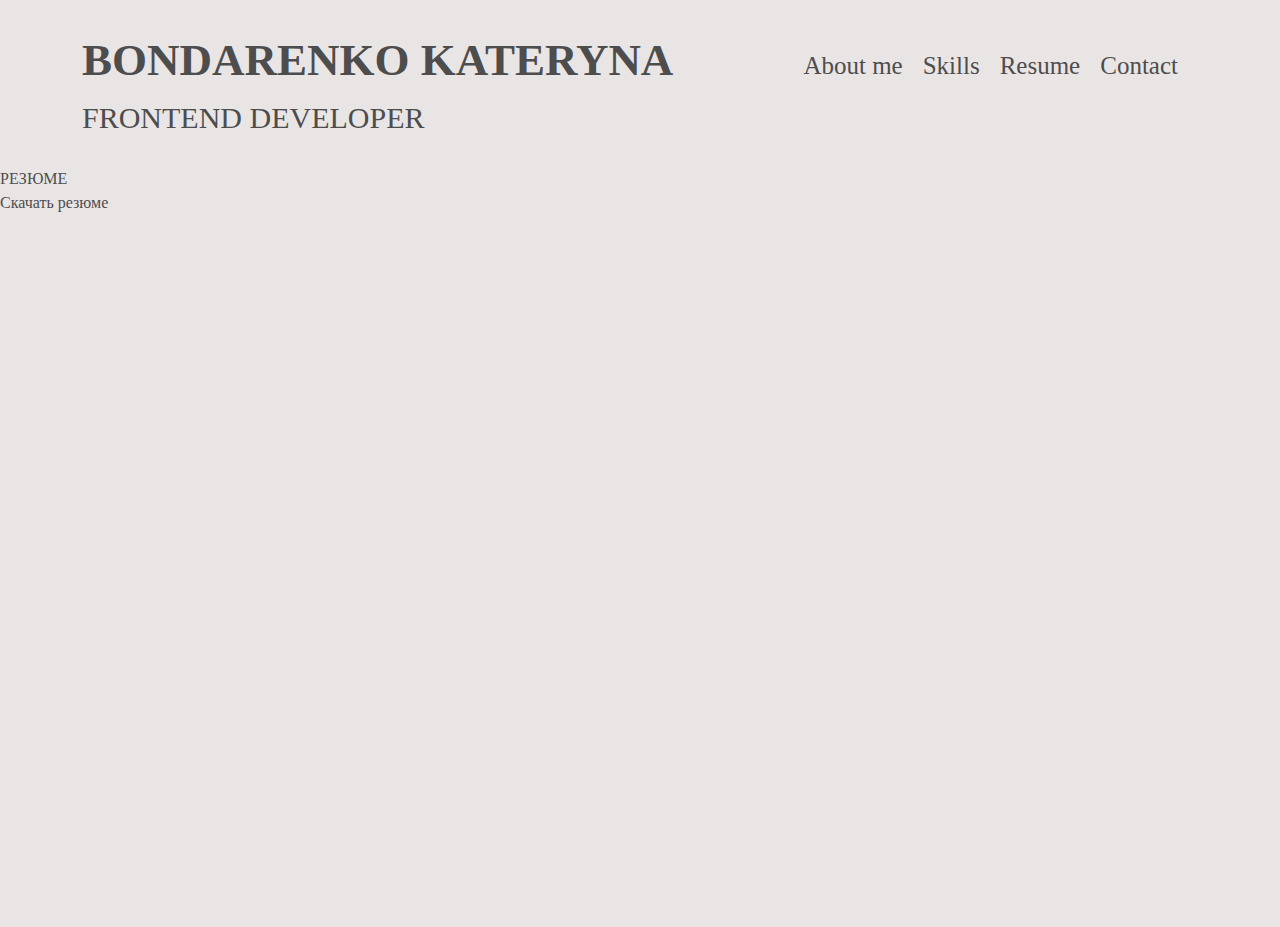
==== Resume.html @ 997be39d "v-1" ====
<!DOCTYPE html>
<html lang="en">

<head>
	<meta charset="UTF-8">
	<meta name="viewport" content="width=device-width, initial-scale=1">
	<title>Resume</title>
	<link rel="stylesheet" href="css/style.css">
	<link rel="stylesheet" href="css/reset.css">
	<link href="https://fonts.googleapis.com/css2?family=Noto+Sans+TC:wght@100;300;400;500;700;900&family=Shadows+Into+Light&family=Tenali+Ramakrishna&display=swap" rel="stylesheet">
</head>
<body>
	<header class="header">
		<div class="container">
			<div class="header__top">	
					<div class="developer__name">
						<p class="name">Bondarenko Kateryna</p>
						<p class="develop">Frontend developer</p>
					</div>
					<div class="resume__menu">
						<nav class="menu">
							<a href="/index.html">
								<span>About me</span>
							</a>
							<a href="/skills.html">
								<span>Skills</span>
							</a>
							<a href="/Resume.html">
								<span>Resume</span>
							</a>
							<a href="/Contact.html">
								<span>Contact</span>
							</a>
						</nav>
					</div>
			</div>
		</div>
	</header>
	<script src="js/script.js"></script>
</body>
<main>
	<div class="container">
		<p>РЕЗЮМЕ</p>
		
  <p><a href="/img/%D0%95%D0%BA%D0%B0%D1%82%D0%B5%D1%80%D0%B8%D0%BD%D0%B0%20%D0%A0e%20(1).docx" download>Скачать резюме</a>
</body>
</html>

	</div>
</main>
---- css/style.css ----
.container {
	max-width: 1300px;
	margin: 0 auto;
	
}
.header__top {
	margin: 3vh;
	display: flex;
	justify-content: space-around;
	font-family:serif;
}

.developer__name,
.main__info-text p {
	text-transform: uppercase;
	font-size: 45px;
	font-weight: bolder;
}
.develop{
	font-weight: 300;
	font-size: 30px;
}
nav {
	display: flex;
	justify-content:space-between;
	margin: 10px;
}

nav a {
	font-size: 25px;
	color: #4d4d4d;
	position: relative;
	transition: all .2s;
	overflow: hidden;
		margin: 10px;	
}

nav a:hover {
	color: #9fdbe2;
}

nav a::before {
	content: "";
	position: absolute;
	left: -200%;
	width: 100%;
	height: 100%;
	background: #eb2141;
	z-index: 99;
	transition: all .4s cubic-bezier(0.1, 0, 0.3, 1);
}

nav a:hover::before {
	left: 100%;
}

nav a::after {
	content: "";
	position: absolute;
bottom: 10%;
	margin-top: -5px;
	left: 100%;
	width: 100%;
	height: 4px;
	background: #eb2141;
	transition: all .3s;
	transition-delay: .4s;
}

nav a:hover::after {
	left: 0%;
}

.main__foto {	
	min-width: 200px;
	max-width: 500px;
		
}
.main__foto img{
	border-radius: 100%;
		 -webkit-filter: grayscale(20%) contrast(70%); 

}
.main__steck{
	margin: 5vh 0 ;
	display: flex;
	justify-content:center;
}
.main__info {	
	min-width: 250px;
	max-width: 500px;
	text-align: center;
		
}
.main__info-common {
	font-weight: 600;
	display: flex;
	justify-content: space-between;
	margin: 10% 2%;
}
.main__info-common div{
	min-width: 150px;
	max-width: 200px;
	height: 150px;
	border-radius: 100%;

}
.main__info-common div:hover{
	cursor: pointer;
	box-shadow: 0 24px 38px rgba(0,0,0,0.25), 0 20px 20px rgba(0,0,0,0.22);
}
.main__info-common a{
	display: block;
	margin: 6vh 0;
	text-transform: uppercase;
	font-weight: 25px;
	
}
.AboutMe{
	background-color: #e83556;
}
.Resume{
	background-color:#61d0d4;
}
.Contact{
	background-color: #d1c926;
}
.footer {
	background-color: #e83556;
	margin: 2vh 0;


}
.footer__info{
		display: flex;
	justify-content: space-around;
	padding: 4vh 0;
	
}
.footer__call img,
.footer__mail img,
.footer__social-img,
.footer__copiright img{
	background-color:#61d0d4;
	border-radius: 100%;
	width: 72px;
	height: 72px;
}

.footer__call,
.footer__mail,
.footer__copiright{
display: flex;
	justify-content: space-around;
}
.footer__call p,
.footer__mail p,
.footer__copiright p{
	font-size: 17px;
	font-weight: 600;
	margin: 20px 15px 5px 5px;
	
}
.footer__call a,
.footer__mail a,
.footer__copiright p{
	color: white;
	
}

.footer__social{
	display: flex;
	justify-content: space-around;
}
.footer__social-group{
	margin: 20px 15px 5px 5px;
	display: flex;
	justify-content: space-around;

}
.footer__social-group img{
	background-color:white;
	border-radius: 100%;
	width: 30px;
	height: 30px;

}
.footer__social-group a{
	margin: 0 5px ;
}
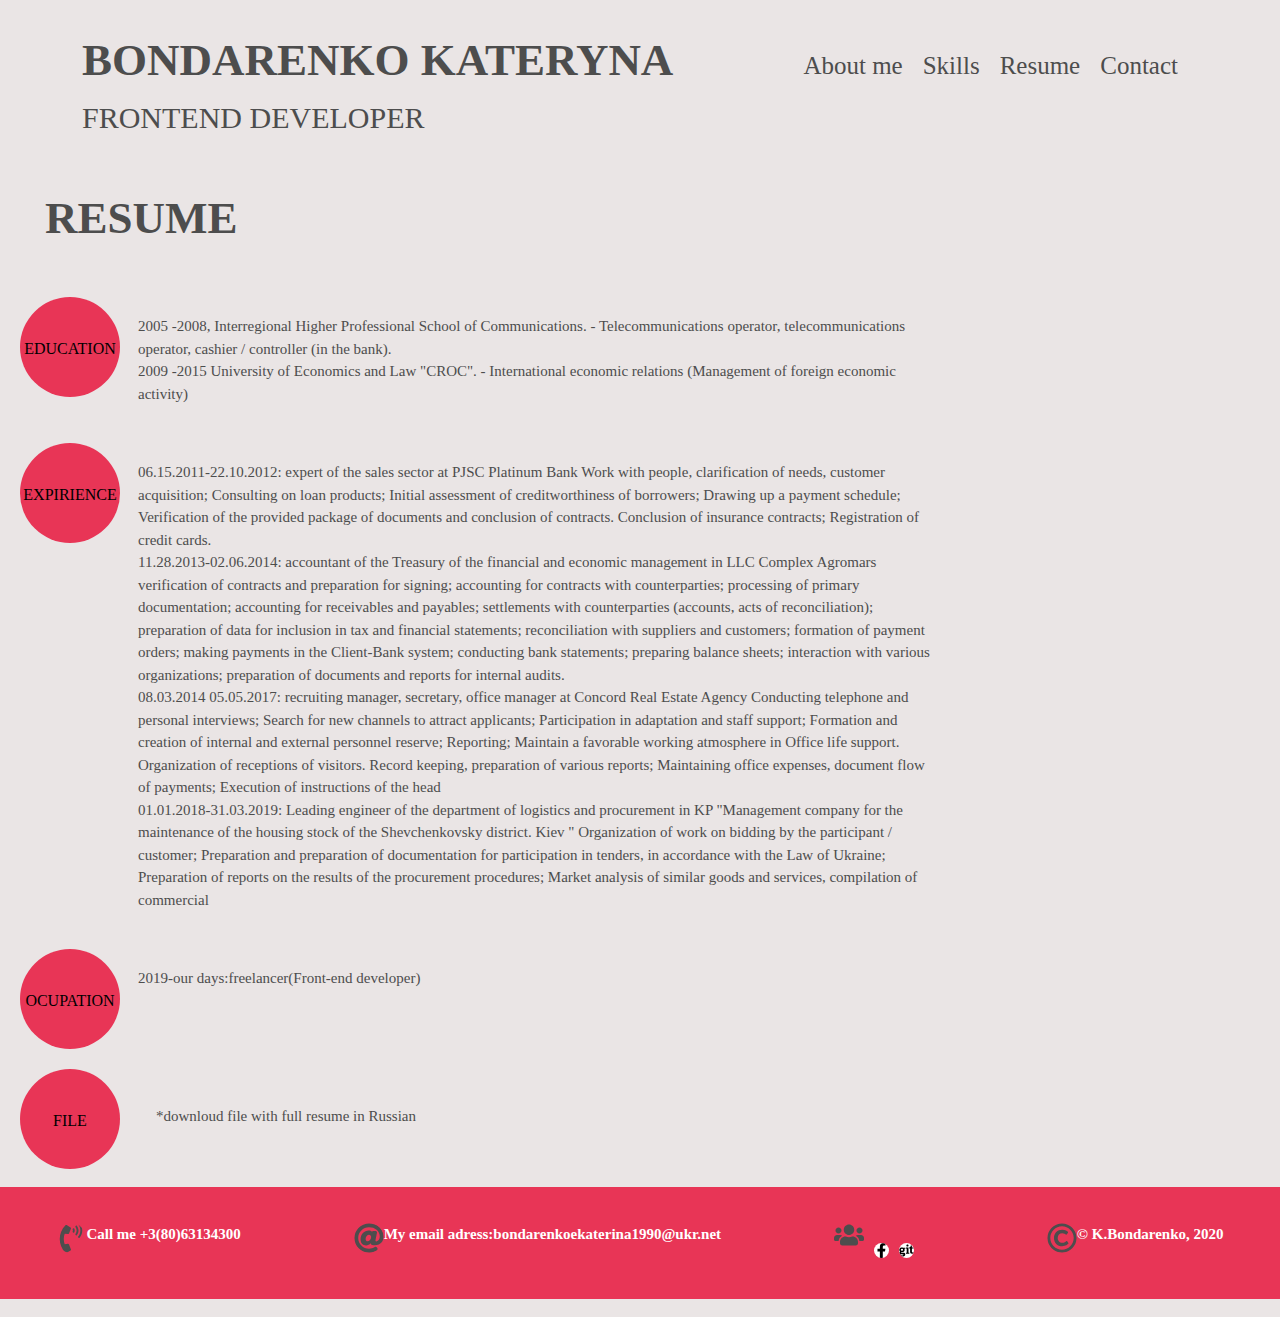
==== commit 2d9c5233: "v2" ====
--- a/Resume.html
+++ b/Resume.html
@@ -6,47 +6,161 @@
 	<meta name="viewport" content="width=device-width, initial-scale=1">
 	<title>Resume</title>
 	<link rel="stylesheet" href="css/style.css">
+	<link rel="stylesheet" href="css/resume.css">
 	<link rel="stylesheet" href="css/reset.css">
-	<link href="https://fonts.googleapis.com/css2?family=Noto+Sans+TC:wght@100;300;400;500;700;900&family=Shadows+Into+Light&family=Tenali+Ramakrishna&display=swap" rel="stylesheet">
+
 </head>
+
 <body>
 	<header class="header">
 		<div class="container">
-			<div class="header__top">	
-					<div class="developer__name">
-						<p class="name">Bondarenko Kateryna</p>
-						<p class="develop">Frontend developer</p>
+			<div class="header__top">
+				<div class="developer__name">
+					<p class="name">Bondarenko Kateryna</p>
+					<p class="develop">Frontend developer</p>
+				</div>
+				<div class="resume__menu">
+					<nav class="menu">
+						<a href="/index.html">
+							<span>About me</span>
+						</a>
+						<a href="/skills.html">
+							<span>Skills</span>
+						</a>
+						<a href="/Resume.html">
+							<span>Resume</span>
+						</a>
+						<a href="/Contact.html">
+							<span>Contact</span>
+						</a>
+					</nav>
+				</div>
+			</div>
+
+		</div>
+	</header>
+
+
+	<main>
+		<div class="container">
+			<div class="heading">
+				<p>resume</p>
+			</div>
+			<div class="resume__parts">
+
+				<div class="resume__part">
+					<div class="resume__part-circle">
+						<p>education</p>
 					</div>
-					<div class="resume__menu">
-						<nav class="menu">
-							<a href="/index.html">
-								<span>About me</span>
-							</a>
-							<a href="/skills.html">
-								<span>Skills</span>
-							</a>
-							<a href="/Resume.html">
-								<span>Resume</span>
-							</a>
-							<a href="/Contact.html">
-								<span>Contact</span>
-							</a>
-						</nav>
+					<div class="resume__part-text">
+						<p> 2005 -2008, Interregional Higher Professional School of Communications.
+							- Telecommunications operator, telecommunications operator, cashier / controller (in the bank).</p>
+						<p> 2009 -2015 University of Economics and Law "CROC".
+							- International economic relations (Management of foreign economic activity)</p>
 					</div>
+				</div>
+				<div class="resume__part">
+					<div class="resume__part-circle">
+						<p>expirience</p>
+					</div>
+					<div class="resume__part-text">
+						<p>06.15.2011-22.10.2012: expert of the sales sector at PJSC Platinum Bank
+							Work with people, clarification of needs, customer acquisition;
+							Consulting on loan products;
+							Initial assessment of creditworthiness of borrowers;
+							Drawing up a payment schedule;
+							Verification of the provided package of documents and conclusion of contracts.
+							Conclusion of insurance contracts;
+							Registration of credit cards.
+						</p>
+						<p>11.28.2013-02.06.2014: accountant of the Treasury of the financial and economic management in LLC Complex Agromars
+							verification of contracts and preparation for signing;
+							accounting for contracts with counterparties;
+							processing of primary documentation;
+							accounting for receivables and payables;
+							settlements with counterparties (accounts, acts of reconciliation);
+							preparation of data for inclusion in tax and financial statements;
+							reconciliation with suppliers and customers;
+							formation of payment orders;
+							making payments in the Client-Bank system;
+							conducting bank statements; preparing balance sheets;
+							interaction with various organizations;
+							preparation of documents and reports for internal audits.
+						</p>
+						<p>08.03.2014 05.05.2017: recruiting manager, secretary, office manager at Concord Real Estate Agency
+							Conducting telephone and personal interviews;
+							Search for new channels to attract applicants;
+							Participation in adaptation and staff support;
+							Formation and creation of internal and external personnel reserve;
+							Reporting;
+							Maintain a favorable working atmosphere in
+							Office life support.
+							Organization of receptions of visitors.
+							Record keeping, preparation of various reports;
+							Maintaining office expenses, document flow of payments;
+							Execution of instructions of the head
+						</p>
+						<p>01.01.2018-31.03.2019: Leading engineer of the department of logistics and procurement in KP "Management company for the maintenance of the housing stock of the Shevchenkovsky district. Kiev "
+							Organization of work on bidding by the participant / customer;
+							Preparation and preparation of documentation for participation in tenders, in accordance with the Law of Ukraine;
+							Preparation of reports on the results of the procurement procedures;
+							Market analysis of similar goods and services, compilation of commercial
+
+						</p>
+					</div>
+				</div>
+
+
+				<div class="resume__part">
+					<div class="resume__part-circle">
+						<p>ocupation</p>
+					</div>
+					<div class="resume__part-text">
+						<p>2019-our days:freelancer(Front-end developer)</p>
+					</div>
+				</div>
+				<div class="resume__part">
+					<div class="resume__part-circle">
+						<p> <a href="/img/%D0%95%D0%BA%D0%B0%D1%82%D0%B5%D1%80%D0%B8%D0%BD%D0%B0%20%D0%A0e%20(1).docx" download>file</a>
+						</p>
+					</div>
+					<div class="resume__part-text">
+					<div class="resume__part-text">
+						<p>*downloud file with full resume in Russian</p>
+					</div>
+					</div>
+				</div>
 			</div>
 		</div>
-	</header>
-	<script src="js/script.js"></script>
-</body>
-<main>
+
+	</main>
+<footer class="footer">
 	<div class="container">
-		<p>РЕЗЮМЕ</p>
-		
-  <p><a href="/img/%D0%95%D0%BA%D0%B0%D1%82%D0%B5%D1%80%D0%B8%D0%BD%D0%B0%20%D0%A0e%20(1).docx" download>Скачать резюме</a>
+	<div class="footer__info">
+<div class="footer__call">
+<img src="/img/phone-volume-solid.svg" alt="">
+	<p><a href="tel:+3(80)63134300">Call me +3(80)63134300</a></p>
+</div>
+<div class="footer__mail">
+<img src="/img/at-solid.svg" alt="">
+	<p><a href="mailto:bondarenkoekaterina1990@ukr.net">My email adress:bondarenkoekaterina1990@ukr.net</a></p>
+</div>
+<div class="footer__social">
+<div class="footer__social-img">
+<img class src="/img/users-solid.svg" alt="">
+</div>
+<div class="footer__social-group">
+	<a href="https://www.facebook.com/ekaterina.bondarenko.39501"><img src="/img/facebook-f-brands.svg" alt=""></a>
+	<a href="https://github.com/Ekateryna24"><img src="/img/git-brands.svg" alt=""></a>
+	</div>
+</div>
+<div class="footer__copiright">
+<img src="/img/copyright-regular.svg" alt="">
+	<p>© K.Bondarenko, 2020</p>
+</div>
+</div>
+</div>
+	</footer>
+<script src="js/script.js"></script>
 </body>
 </html>
-
-	</div>
-</main>
-
-
--- a/css/style.css
+++ b/css/style.css
@@ -3,7 +3,8 @@
 	margin: 0 auto;
 	
 }
-.header__top {
+.header__top
+{
 	margin: 3vh;
 	display: flex;
 	justify-content: space-around;
@@ -11,7 +12,8 @@
 }
 
 .developer__name,
-.main__info-text p {
+.main__info-text p,
+.name{
 	text-transform: uppercase;
 	font-size: 45px;
 	font-weight: bolder;
@@ -111,7 +113,7 @@
 }
 .main__info-common a{
 	display: block;
-	margin: 6vh 0;
+	margin:60px 0;
 	text-transform: uppercase;
 	font-weight: 25px;
 	
@@ -136,15 +138,16 @@
 	justify-content: space-around;
 	padding: 4vh 0;
 	
+	
 }
 .footer__call img,
 .footer__mail img,
 .footer__social-img,
 .footer__copiright img{
-	background-color:#61d0d4;
 	border-radius: 100%;
-	width: 72px;
-	height: 72px;
+	width: 30px;
+	height: 30px;
+
 }
 
 .footer__call,
@@ -156,9 +159,9 @@
 .footer__call p,
 .footer__mail p,
 .footer__copiright p{
-	font-size: 17px;
+	font-size: 15px;
 	font-weight: 600;
-	margin: 20px 15px 5px 5px;
+
 	
 }
 .footer__call a,
@@ -181,8 +184,8 @@
 .footer__social-group img{
 	background-color:white;
 	border-radius: 100%;
-	width: 30px;
-	height: 30px;
+	width: 15px;
+	height: 15px;
 
 }
 .footer__social-group a{
--- a/css/resume.css
+++ b/css/resume.css
@@ -0,0 +1,152 @@
+.heading {
+	margin: 5vh;
+	font-family: serif;
+	font-weight: 600;
+	text-transform: uppercase;
+	font-size: 45px;
+}
+
+.resume__parts {
+	display: block;
+	text-align: left;
+}
+.resume__part{
+display: flex;
+	margin: 20px 0 0 20px
+	
+}
+.resume__part-text {
+	max-width: 800px;
+}
+.resume__part-circle {
+	border-radius: 100%;
+	width: 100px;
+	height: 100px;
+	background-color: #e83556;
+	display: flex;
+	justify-content: center;
+	text-transform: uppercase;
+	
+}
+
+.resume__part-circle p{
+	display: block;
+	margin: 40px 0 0 0; 
+	color: black;
+	
+}
+.resume__part-circle a{
+	color: black;
+}
+
+.resume__part-text{
+	margin: 2vh;
+	font-size: 15px;
+}
+
+
+
+
+
+
+
+
+
+
+
+
+
+
+
+
+
+
+
+
+
+
+
+
+
+
+
+
+
+
+
+
+
+
+
+
+
+
+
+
+
+
+
+
+
+
+
+
+
+
+
+
+
+
+
+
+
+
+
+
+
+
+
+
+
+
+
+
+
+
+
+
+
+
+
+
+
+
+
+
+
+
+
+
+
+
+
+
+
+
+
+
+
+
+
+
+
+
+
+
+
+
+
+
+
+
+}
